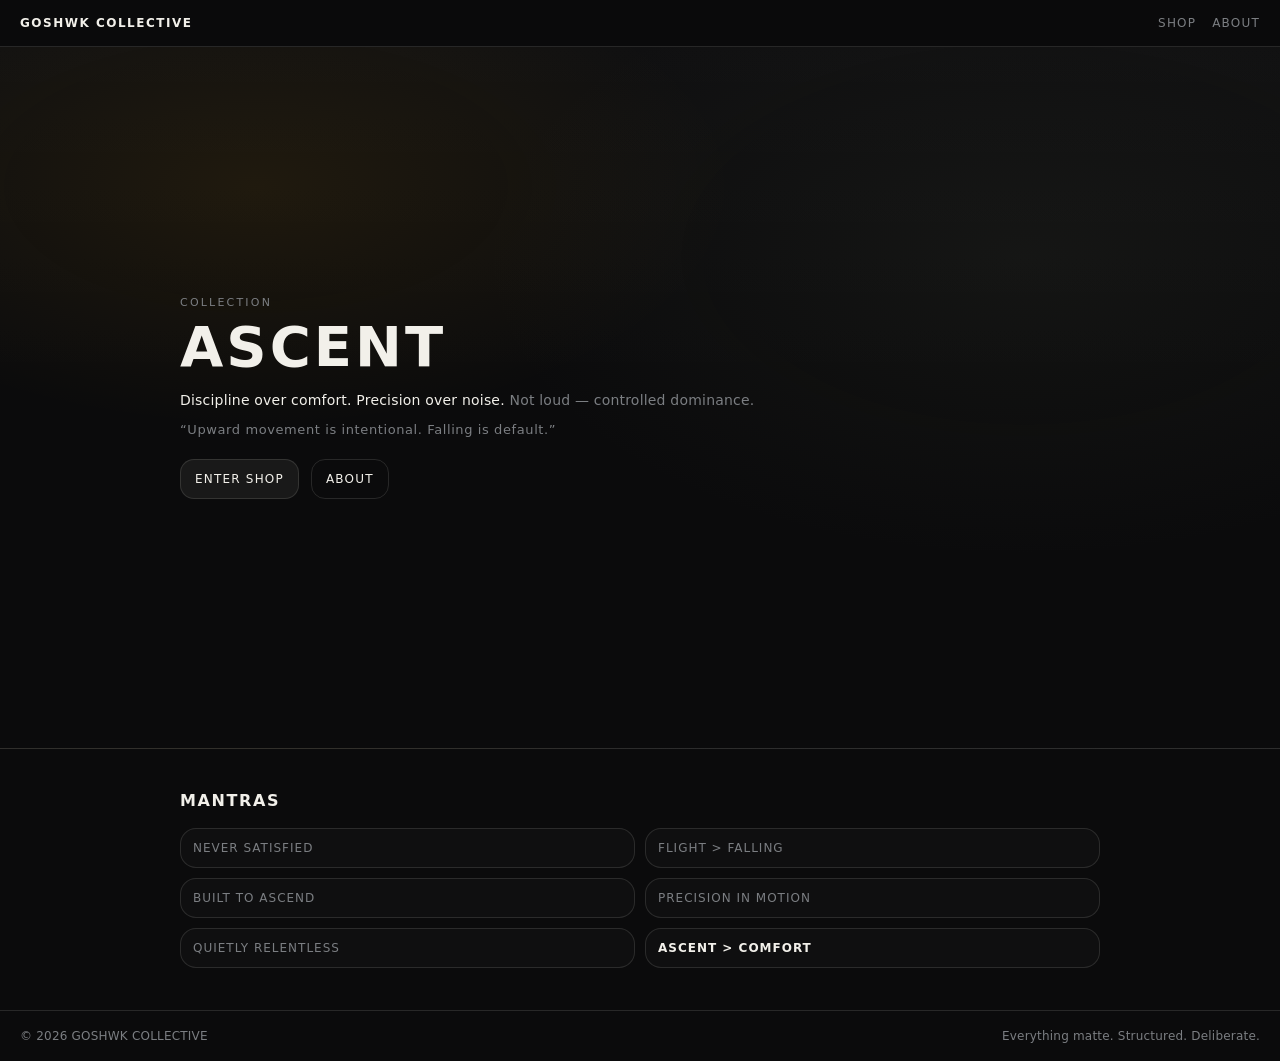
==== index.html @ 1ef2240b "Add files via upload" ====
<!doctype html>
<html lang="en">
<head>
  <meta charset="utf-8" />
  <meta name="viewport" content="width=device-width, initial-scale=1" />
  <title>GOSHWK COLLECTIVE — ASCENT</title>
  <link rel="stylesheet" href="style.css" />
</head>
<body>
  <header class="topbar">
    <a class="brand" href="index.html">GOSHWK COLLECTIVE</a>
    <nav class="nav">
      <a href="shop.html">Shop</a>
      <a href="about.html">About</a>
    </nav>
  </header>

  <main>
    <!-- HERO -->
    <section class="hero">
      <div class="heroInner">
        <p class="kicker">COLLECTION</p>
        <h1 class="headline">ASCENT</h1>

        <p class="subhead">
          Discipline over comfort. Precision over noise.
          <span class="muted">Not loud — controlled dominance.</span>
        </p>

        <p class="quote">
          “Upward movement is intentional. Falling is default.”
        </p>

        <div class="heroActions">
          <a class="btn" href="shop.html">ENTER SHOP</a>
          <a class="btn ghost" href="about.html">ABOUT</a>
        </div>
      </div>
    </section>

    <!-- MANTRAS -->
    <section class="section">
      <div class="sectionHead">
        <h2>Mantras</h2>
      </div>

      <ul class="mantras">
        <li>Never satisfied</li>
        <li>Flight &gt; Falling</li>
        <li>Built to Ascend</li>
        <li>Precision in Motion</li>
        <li>Quietly Relentless</li>
        <li><strong>ASCENT &gt; COMFORT</strong></li>
      </ul>
    </section>
  </main>

  <footer class="footer">
    <span class="muted">© <span id="year"></span> GOSHWK COLLECTIVE</span>
    <span class="muted">Everything matte. Structured. Deliberate.</span>
  </footer>

  <script>
    document.getElementById("year").textContent =
      new Date().getFullYear();
  </script>
</body>
</html>
---- style.css ----
:root{
  --bg:#0b0b0c;
  --fg:#f2f0ea;
  --muted:#7b7e82;
  --olive:#5b614c;
  --accent:#f2a400;
  --line:rgba(242,240,234,.12);
}

*{box-sizing:border-box}
html,body{height:100%}
body{
  margin:0;
  font-family: ui-sans-serif, system-ui, -apple-system, Segoe UI, Roboto, Arial;
  background:var(--bg);
  color:var(--fg);
  letter-spacing:.2px;
}

a{color:inherit;text-decoration:none}
a:hover{opacity:.85}

.topbar{
  position:sticky; top:0;
  display:flex; align-items:center; justify-content:space-between;
  padding:16px 20px;
  background:rgba(11,11,12,.86);
  backdrop-filter: blur(10px);
  border-bottom:1px solid var(--line);
  z-index:10;
}
.brand{
  font-weight:700;
  letter-spacing:1.5px;
  font-size:12px;
}
.nav{display:flex; gap:16px; align-items:center}
.nav a{font-size:12px; letter-spacing:1.2px; text-transform:uppercase; color:var(--muted)}
.nav a:hover{color:var(--fg)}

.hero{
  min-height:78vh;
  display:grid;
  place-items:center;
  padding:40px 20px;
  border-bottom:1px solid var(--line);
  background:
    radial-gradient(800px 400px at 20% 20%, rgba(242,164,0,.08), transparent 60%),
    radial-gradient(900px 500px at 80% 30%, rgba(91,97,76,.10), transparent 60%),
    linear-gradient(180deg, rgba(255,255,255,.02), transparent 50%);
}

.heroInner{max-width:920px; width:100%}
.kicker{
  margin:0 0 10px;
  font-size:11px;
  letter-spacing:2.2px;
  text-transform:uppercase;
  color:var(--muted);
}
.headline{
  margin:0;
  font-size:56px;
  line-height:1;
  letter-spacing:3px;
}
.subhead{
  margin:14px 0 10px;
  max-width:70ch;
  color:var(--fg);
  font-size:14px;
  line-height:1.7;
}
.quote{
  margin:0 0 22px;
  color:var(--muted);
  font-size:13px;
  letter-spacing:.6px;
}
.muted{color:var(--muted)}
.small{font-size:12px}

.heroActions{display:flex; gap:12px; flex-wrap:wrap}
.btn{
  display:inline-flex;
  align-items:center;
  justify-content:center;
  padding:12px 14px;
  border:1px solid var(--line);
  background:rgba(242,240,234,.06);
  border-radius:14px;
  font-size:12px;
  letter-spacing:1.2px;
  text-transform:uppercase;
}
.btn.ghost{
  background:transparent;
}
.btn:hover{
  border-color:rgba(242,240,234,.22);
}

.section{padding:42px 20px}
.sectionHead{
  display:flex;
  align-items:baseline;
  justify-content:space-between;
  gap:12px;
  max-width:920px;
  margin:0 auto 18px;
}
.section h2{
  margin:0;
  font-size:16px;
  letter-spacing:1.6px;
  text-transform:uppercase;
}

.grid{
  max-width:920px;
  margin:0 auto;
  display:grid;
  grid-template-columns:repeat(2, 1fr);
  gap:12px;
}
.tile{
  margin:0;
  border:1px solid var(--line);
  border-radius:18px;
  overflow:hidden;
  background:rgba(242,240,234,.03);
}
.tile img{width:100%; height:100%; object-fit:cover; display:block}
.ph{
  height:240px;
  display:grid;
  place-items:center;
  color:rgba(242,240,234,.35);
  letter-spacing:2px;
  font-size:12px;
  border-bottom:1px solid var(--line);
  background:
    linear-gradient(135deg, rgba(255,255,255,.03), transparent 60%),
    radial-gradient(420px 220px at 30% 30%, rgba(242,164,0,.06), transparent 60%);
}
figcaption{
  padding:12px 12px 14px;
  font-size:12px;
  letter-spacing:1px;
  text-transform:uppercase;
  color:var(--muted);
}

.mantras{
  max-width:920px;
  margin:0 auto;
  padding:0;
  list-style:none;
  display:grid;
  grid-template-columns:repeat(2, 1fr);
  gap:10px;
}
.mantras li{
  border:1px solid var(--line);
  border-radius:16px;
  padding:12px 12px;
  background:rgba(242,240,234,.02);
  color:var(--muted);
  font-size:12px;
  letter-spacing:1px;
  text-transform:uppercase;
}
.mantras li strong{color:var(--fg)}

.footer{
  display:flex;
  justify-content:space-between;
  gap:12px;
  padding:18px 20px;
  border-top:1px solid var(--line);
  font-size:12px;
}

@media (max-width:720px){
  .headline{font-size:40px}
  .grid{grid-template-columns:1fr}
  .mantras{grid-template-columns:1fr}
  .footer{flex-direction:column}
}
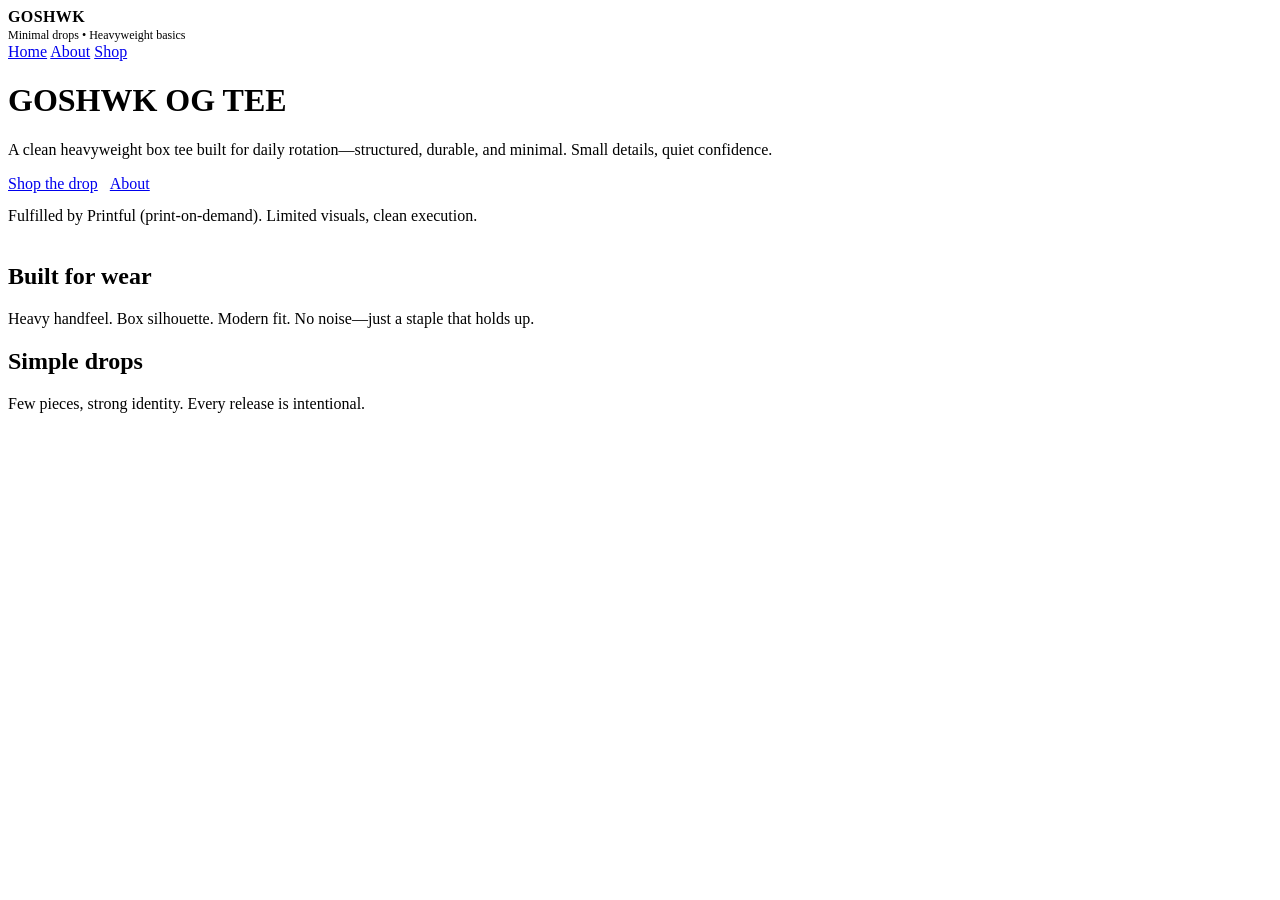
==== commit a28aa091: "Update index.html" ====
--- a/index.html
+++ b/index.html
@@ -1,68 +1,64 @@
 <!doctype html>
 <html lang="en">
 <head>
-  <meta charset="utf-8" />
-  <meta name="viewport" content="width=device-width, initial-scale=1" />
-  <title>GOSHWK COLLECTIVE — ASCENT</title>
-  <link rel="stylesheet" href="style.css" />
+  <meta charset="UTF-8" />
+  <meta name="viewport" content="width=device-width, initial-scale=1"/>
+  <title>GOSHWK</title>
+  <link rel="stylesheet" href="styles.css" />
 </head>
 <body>
-  <header class="topbar">
-    <a class="brand" href="index.html">GOSHWK COLLECTIVE</a>
-    <nav class="nav">
-      <a href="shop.html">Shop</a>
-      <a href="about.html">About</a>
-    </nav>
-  </header>
-
-  <main>
-    <!-- HERO -->
-    <section class="hero">
-      <div class="heroInner">
-        <p class="kicker">COLLECTION</p>
-        <h1 class="headline">ASCENT</h1>
-
-        <p class="subhead">
-          Discipline over comfort. Precision over noise.
-          <span class="muted">Not loud — controlled dominance.</span>
-        </p>
-
-        <p class="quote">
-          “Upward movement is intentional. Falling is default.”
-        </p>
-
-        <div class="heroActions">
-          <a class="btn" href="shop.html">ENTER SHOP</a>
-          <a class="btn ghost" href="about.html">ABOUT</a>
+  <div class="wrap">
+    <header>
+      <div class="brand">
+        <div class="dot"></div>
+        <div>
+          <div style="font-weight:800; letter-spacing:.4px;">GOSHWK</div>
+          <div style="font-size:12px; color:var(--muted); margin-top:2px;">Minimal drops • Heavyweight basics</div>
         </div>
       </div>
-    </section>
+      <nav>
+        <a class="active" href="index.html">Home</a>
+        <a href="about.html">About</a>
+        <a href="shop.html">Shop</a>
+      </nav>
+    </header>
 
-    <!-- MANTRAS -->
-    <section class="section">
-      <div class="sectionHead">
-        <h2>Mantras</h2>
+    <div class="card">
+      <div class="p hero">
+        <h1>GOSHWK OG TEE</h1>
+        <p class="sub">
+          A clean heavyweight box tee built for daily rotation—structured, durable, and minimal.
+          Small details, quiet confidence.
+        </p>
+        <div style="display:flex; gap:12px; flex-wrap:wrap;">
+          <a class="btn" href="shop.html" style="display:inline-block; width:auto;">Shop the drop</a>
+          <a class="btn ghost" href="about.html" style="display:inline-block; width:auto;">About</a>
+        </div>
+        <div class="note" style="margin-top:14px;">Fulfilled by Printful (print-on-demand). Limited visuals, clean execution.</div>
+      </div>
+    </div>
+
+    <div style="height:18px;"></div>
+
+    <div class="grid">
+      <div class="card">
+        <div class="p">
+          <h2>Built for wear</h2>
+          <p class="sub">
+            Heavy handfeel. Box silhouette. Modern fit. No noise—just a staple that holds up.
+          </p>
+        </div>
       </div>
 
-      <ul class="mantras">
-        <li>Never satisfied</li>
-        <li>Flight &gt; Falling</li>
-        <li>Built to Ascend</li>
-        <li>Precision in Motion</li>
-        <li>Quietly Relentless</li>
-        <li><strong>ASCENT &gt; COMFORT</strong></li>
-      </ul>
-    </section>
-  </main>
-
-  <footer class="footer">
-    <span class="muted">© <span id="year"></span> GOSHWK COLLECTIVE</span>
-    <span class="muted">Everything matte. Structured. Deliberate.</span>
-  </footer>
-
-  <script>
-    document.getElementById("year").textContent =
-      new Date().getFullYear();
-  </script>
+      <div class="card">
+        <div class="p">
+          <h2>Simple drops</h2>
+          <p class="sub">
+            Few pieces, strong identity. Every release is intentional.
+          </p>
+        </div>
+      </div>
+    </div>
+  </div>
 </body>
-</html>+</html>
